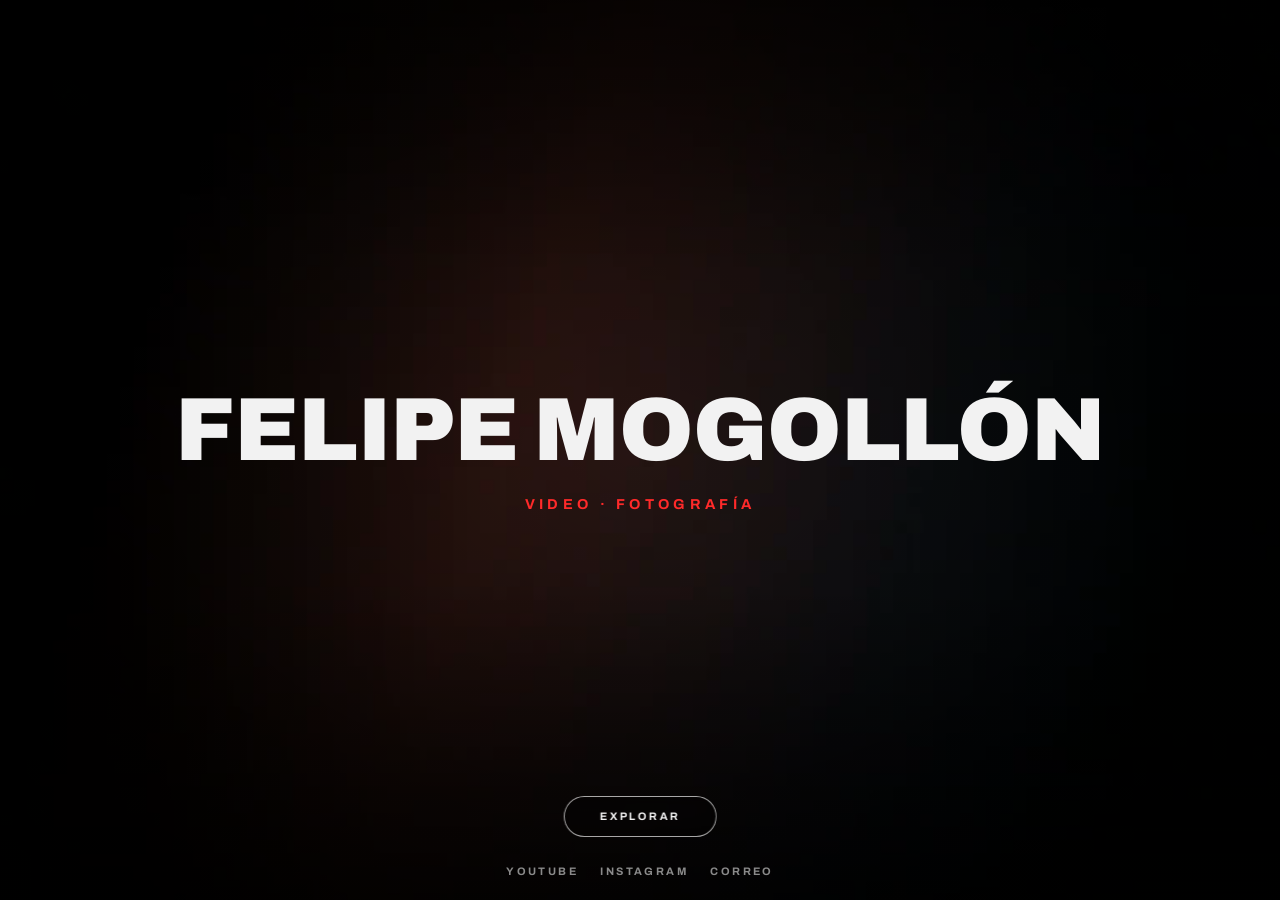
==== index.html @ 90b09fc2 "Portafolio: puerta con video y galería justificada Sitio estático de dos páginas, sin dependencias. " ====
<!doctype html>
<html lang="es">
<head>
<meta charset="utf-8">
<meta name="viewport" content="width=device-width,initial-scale=1">
<title>Felipe Mogollón</title>
<meta name="description" content="Portafolio de video y fotografía.">
<link rel="preconnect" href="https://fonts.googleapis.com">
<link rel="preconnect" href="https://fonts.gstatic.com" crossorigin>
<link href="https://fonts.googleapis.com/css2?family=Archivo:wght@400;700;900&display=swap" rel="stylesheet">
<link rel="stylesheet" href="css/estilo.css">
</head>
<body>

<header class="puerta">
  <video id="fondo" autoplay muted loop playsinline></video>

  <div class="centro">
    <h1 id="nombre"></h1>
    <p class="oficio" id="oficio"></p>
  </div>

  <a class="explorar rotulo" href="trabajo.html">Explorar</a>

  <nav class="redes rotulo">
    <a id="aYoutube" target="_blank" rel="noopener">YouTube</a>
    <a id="aInstagram" target="_blank" rel="noopener">Instagram</a>
    <a id="aCorreo">Correo</a>
  </nav>
</header>

<script src="contenido.js"></script>
<script>
  const C = window.CONTENIDO;
  document.documentElement.style.setProperty('--acento', C.acento);
  document.title = C.nombre.replace(/\b\p{Lu}+\b/gu, w => w[0] + w.slice(1).toLowerCase());
  nombre.textContent = C.nombre;
  oficio.textContent = C.oficio;

  const v = document.getElementById('fondo');
  v.poster = C.puerta.poster || '';
  v.src    = C.puerta.video;
  // si no hay video todavía, se queda el poster como imagen de fondo
  v.addEventListener('error', () => {
    if (!C.puerta.poster) return;
    const img = document.createElement('img');
    img.className = 'fondo'; img.src = C.puerta.poster; img.alt = '';
    v.replaceWith(img);
  });

  aYoutube.href   = C.enlaces.youtube;
  aInstagram.href = C.enlaces.instagram;
  aCorreo.href    = 'mailto:' + C.enlaces.correo;
</script>
</body>
</html>
---- css/estilo.css ----
/* ═══ base ═══════════════════════════════════════════════════════ */
:root{
  --acento:#ff2a2a;
  --fondo:#121212;
  --fondo2:#1a1a1a;
  --tinta:#f2f2f2;
  --tenue:#8a8a8a;
  --fila:260px;            /* altura base de cada fila de la rejilla */
  --hueco:8px;
}

*{box-sizing:border-box;margin:0;padding:0}
html{scroll-behavior:smooth}
body{
  background:var(--fondo);
  color:var(--tinta);
  font-family:"Archivo","Helvetica Neue",Helvetica,Arial,sans-serif;
  -webkit-font-smoothing:antialiased;
  overflow-x:hidden;
}
a{color:inherit;text-decoration:none}
img,video{display:block;max-width:100%}

.rotulo{
  font-size:.68rem;
  font-weight:700;
  letter-spacing:.22em;
  text-transform:uppercase;
}

/* ═══ la puerta ══════════════════════════════════════════════════ */
.puerta{
  position:relative;
  height:100svh;
  display:grid;
  place-items:center;
  overflow:hidden;
}
.puerta video,.puerta img.fondo{
  position:absolute;inset:0;
  width:100%;height:100%;
  object-fit:cover;
  z-index:0;
}
.puerta::after{
  content:"";
  position:absolute;inset:0;
  background:
    radial-gradient(ellipse at center,rgba(0,0,0,.25) 0%,rgba(0,0,0,.72) 100%),
    linear-gradient(to bottom,rgba(0,0,0,.45),transparent 30%,transparent 65%,rgba(0,0,0,.65));
  z-index:1;
}
.puerta .centro{position:relative;z-index:2;text-align:center;padding:0 24px}
.puerta h1{
  font-size:clamp(2rem,7.5vw,5.6rem);
  font-weight:900;
  letter-spacing:-.01em;
  line-height:.95;
  text-transform:uppercase;
}
.puerta .oficio{
  margin-top:1.4rem;
  color:var(--acento);
  font-size:clamp(.7rem,1.4vw,.9rem);
  font-weight:700;
  letter-spacing:.3em;
  text-transform:uppercase;
}
.explorar{
  position:absolute;
  left:50%;bottom:7vh;
  transform:translateX(-50%);
  z-index:2;
  display:inline-block;
  padding:.85rem 2.2rem;
  border:1px solid rgba(255,255,255,.65);
  border-radius:999px;
  background:rgba(0,0,0,.15);
  backdrop-filter:blur(6px);
  transition:background .25s,color .25s,border-color .25s;
}
.explorar:hover{background:var(--tinta);color:#000;border-color:var(--tinta)}
.puerta .redes{
  position:absolute;left:50%;bottom:2.6vh;transform:translateX(-50%);
  z-index:2;display:flex;gap:1.4rem;color:var(--tenue);
}
.puerta .redes a:hover{color:var(--tinta)}

/* ═══ cabecera de la galería ═════════════════════════════════════ */
.cabecera{
  position:sticky;top:0;z-index:40;
  display:grid;
  grid-template-columns:1fr auto 1fr;
  align-items:center;
  padding:1.3rem 2rem;
  background:rgba(18,18,18,.82);
  backdrop-filter:blur(14px);
  border-bottom:1px solid rgba(255,255,255,.06);
}
.cabecera nav{display:flex;gap:1.6rem;color:var(--tenue)}
.cabecera nav a:hover{color:var(--tinta)}
.cabecera .derecha{justify-self:end}
.monograma{
  font-size:1.5rem;font-weight:900;letter-spacing:-.06em;
  color:var(--acento);
}

/* ═══ título de sección ══════════════════════════════════════════ */
.titulo{
  text-align:center;
  padding:5.5rem 1.5rem 2.5rem;
}
.titulo h2{
  font-size:clamp(1.6rem,4vw,2.6rem);
  font-weight:900;letter-spacing:.04em;text-transform:uppercase;
}
.titulo p{margin-top:.9rem;color:var(--tenue);font-size:.95rem}

/* ═══ filtros ════════════════════════════════════════════════════ */
.filtros{
  display:flex;justify-content:center;flex-wrap:wrap;gap:.5rem;
  padding:0 1.5rem 2.5rem;
}
.filtros button{
  font:inherit;cursor:pointer;
  padding:.55rem 1.3rem;
  border:1px solid rgba(255,255,255,.18);
  border-radius:999px;
  background:transparent;color:var(--tenue);
  transition:.2s;
}
.filtros button:hover{color:var(--tinta);border-color:rgba(255,255,255,.45)}
.filtros button[aria-pressed="true"]{
  background:var(--tinta);color:#000;border-color:var(--tinta);
}

/* ═══ la rejilla justificada ═════════════════════════════════════
   Cada pieza crece en proporción a su formato, así que todas las de
   una misma fila acaban con la misma altura. Sin librerías.         */
.rejilla{
  display:flex;flex-wrap:wrap;gap:var(--hueco);
  padding:0 var(--hueco) 6rem;
}
.rejilla::after{content:"";flex-grow:9999}   /* la última fila no se estira */

.pieza{
  position:relative;
  flex:calc(var(--r) * 100) 1 calc(var(--r) * var(--fila));  /* x100: si la suma de flex-grow de una fila baja de 1, no se reparte todo el hueco */
  aspect-ratio:var(--r);
  overflow:hidden;
  background:var(--fondo2);
  cursor:pointer;
  border:0;padding:0;
  font:inherit;color:inherit;text-align:left;
}
.pieza > img,.pieza > video{
  width:100%;height:100%;object-fit:cover;
  transition:transform .6s cubic-bezier(.2,.7,.2,1),filter .4s;
}
.pieza:hover > img,.pieza:hover > video{transform:scale(1.045)}

.velo{
  position:absolute;inset:0;
  display:flex;flex-direction:column;justify-content:flex-end;
  padding:1.1rem 1.2rem;
  background:linear-gradient(to top,rgba(0,0,0,.85) 0%,rgba(0,0,0,.25) 38%,transparent 65%);
  opacity:0;transition:opacity .35s;
}
.pieza:hover .velo,.pieza:focus-visible .velo{opacity:1}
.velo h3{font-size:.95rem;font-weight:700;letter-spacing:.01em}
.velo span{margin-top:.25rem;color:var(--tenue);font-size:.75rem;letter-spacing:.12em;text-transform:uppercase}

.marca{                       /* la etiqueta de arriba a la izquierda */
  position:absolute;top:.9rem;left:.9rem;
  padding:.3rem .6rem;
  border-radius:3px;
  background:rgba(0,0,0,.55);
  backdrop-filter:blur(4px);
  font-size:.6rem;font-weight:700;letter-spacing:.18em;text-transform:uppercase;
  opacity:.9;
}
.marca.yt{background:var(--acento);color:#fff}

.play{                        /* el triángulo del centro */
  position:absolute;inset:0;margin:auto;
  width:56px;height:56px;
  display:grid;place-items:center;
  border:1px solid rgba(255,255,255,.7);
  border-radius:50%;
  background:rgba(0,0,0,.3);
  backdrop-filter:blur(4px);
  transition:.3s;
}
.pieza:hover .play{background:var(--tinta);border-color:var(--tinta)}
.play svg{width:16px;height:16px;fill:#fff;margin-left:3px;transition:.3s}
.pieza:hover .play svg{fill:#000}

.oculta{display:none}

/* ═══ sobre mí + contacto ════════════════════════════════════════ */
.sobre{
  max-width:620px;margin:0 auto;
  padding:0 1.5rem 7rem;
  text-align:center;
}
.sobre p{font-size:1.12rem;line-height:1.75;color:#cfcfcf}
.sobre .correo{
  display:inline-block;margin-top:2.2rem;
  font-size:clamp(1.1rem,3vw,1.9rem);font-weight:900;
  letter-spacing:-.01em;
  border-bottom:2px solid var(--acento);padding-bottom:.2rem;
}
.sobre .correo:hover{color:var(--acento)}

.pie{
  display:flex;justify-content:space-between;align-items:center;flex-wrap:wrap;gap:1rem;
  padding:2rem;
  border-top:1px solid rgba(255,255,255,.06);
  color:var(--tenue);
}
.pie nav{display:flex;gap:1.5rem}
.pie a:hover{color:var(--tinta)}

/* ═══ visor (lightbox) ═══════════════════════════════════════════ */
.visor{
  position:fixed;inset:0;z-index:100;
  display:none;place-items:center;
  padding:clamp(1rem,4vw,3rem);
  background:rgba(8,8,8,.96);
  backdrop-filter:blur(10px);
}
.visor[open]{display:grid}
.visor .lienzo{
  position:relative;
  max-width:min(1400px,100%);
  max-height:100%;
  display:grid;place-items:center;
}
.visor img,.visor video{max-width:100%;max-height:82vh;object-fit:contain}
.visor iframe{width:min(1400px,92vw);aspect-ratio:16/9;max-height:82vh;border:0}
.visor .pieDeVisor{
  margin-top:1.1rem;text-align:center;color:var(--tenue);
  display:flex;gap:1.2rem;align-items:center;justify-content:center;flex-wrap:wrap;
}
.visor .pieDeVisor strong{color:var(--tinta);font-weight:700}
.visor .pieDeVisor a{color:var(--acento);border-bottom:1px solid currentColor}
.visor .cerrar,.visor .flecha{
  position:fixed;z-index:101;
  width:46px;height:46px;
  display:grid;place-items:center;
  border:1px solid rgba(255,255,255,.2);border-radius:50%;
  background:rgba(0,0,0,.4);color:var(--tinta);
  font-size:1.1rem;cursor:pointer;
  transition:.2s;
}
.visor .cerrar:hover,.visor .flecha:hover{background:var(--tinta);color:#000}
.visor .cerrar{top:1.4rem;right:1.4rem}
.visor .flecha.izq{left:1.4rem;top:50%;transform:translateY(-50%)}
.visor .flecha.der{right:1.4rem;top:50%;transform:translateY(-50%)}

/* ═══ móvil ══════════════════════════════════════════════════════ */
@media (max-width:760px){
  :root{--fila:150px;--hueco:5px}
  .cabecera{padding:1rem 1.1rem;grid-template-columns:1fr auto}
  .cabecera nav{gap:1.1rem;font-size:.62rem}
  .cabecera .derecha{display:none}       /* los enlaces ya están en el pie */
  .monograma{font-size:1.25rem}
  .titulo{padding:3.2rem 1.2rem 1.6rem}
  .filtros{gap:.4rem;padding-bottom:1.8rem}
  .filtros button{padding:.5rem 1rem;font-size:.62rem}
  .velo{opacity:1;background:linear-gradient(to top,rgba(0,0,0,.8) 0%,transparent 45%)}
  .play{width:44px;height:44px}
  .sobre{padding-bottom:4.5rem}
  .pie{flex-direction:column;text-align:center}
  .visor .flecha{top:auto;bottom:1.4rem;transform:none}
}

@media (prefers-reduced-motion:reduce){
  *{animation:none!important;transition:none!important}
  html{scroll-behavior:auto}
}
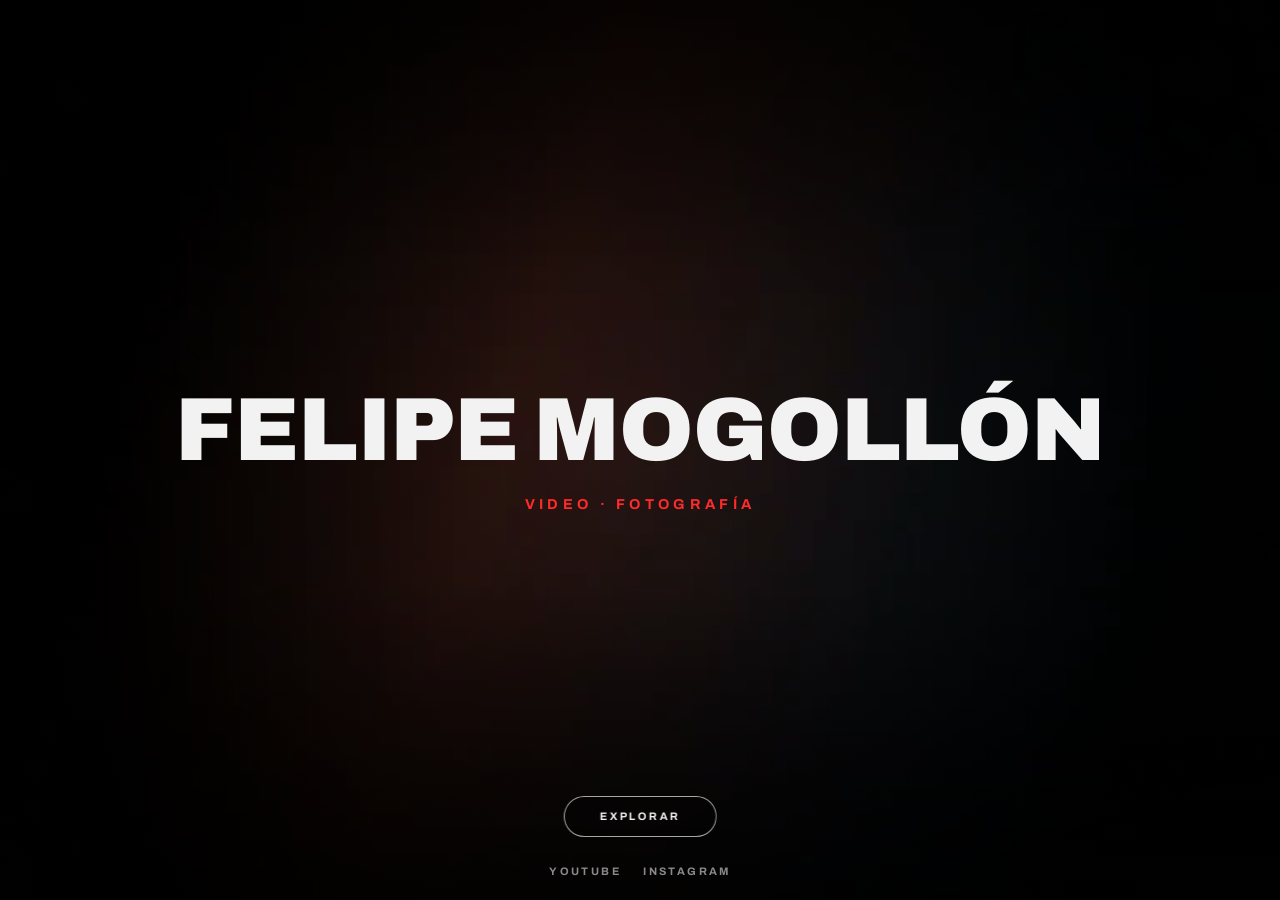
==== commit d972aa02: "Rejilla más densa, hover como la referencia y videos reales - Quita el bloque de "sobre mí" y el cor" ====
--- a/index.html
+++ b/index.html
@@ -25,7 +25,6 @@
   <nav class="redes rotulo">
     <a id="aYoutube" target="_blank" rel="noopener">YouTube</a>
     <a id="aInstagram" target="_blank" rel="noopener">Instagram</a>
-    <a id="aCorreo">Correo</a>
   </nav>
 </header>
 
@@ -50,7 +49,6 @@
 
   aYoutube.href   = C.enlaces.youtube;
   aInstagram.href = C.enlaces.instagram;
-  aCorreo.href    = 'mailto:' + C.enlaces.correo;
 </script>
 </body>
 </html>
--- a/css/estilo.css
+++ b/css/estilo.css
@@ -5,7 +5,7 @@
   --fondo2:#1a1a1a;
   --tinta:#f2f2f2;
   --tenue:#8a8a8a;
-  --fila:260px;            /* altura base de cada fila de la rejilla */
+  --fila:200px;            /* altura base de cada fila: más baja = más piezas por fila */
   --hueco:8px;
 }
 
@@ -153,65 +153,56 @@
   border:0;padding:0;
   font:inherit;color:inherit;text-align:left;
 }
+/* En reposo solo se ve la imagen. Al pasar el ratón se apaga y aparece
+   el título: igual que en la referencia. */
 .pieza > img,.pieza > video{
   width:100%;height:100%;object-fit:cover;
-  transition:transform .6s cubic-bezier(.2,.7,.2,1),filter .4s;
-}
-.pieza:hover > img,.pieza:hover > video{transform:scale(1.045)}
+  transition:transform .7s cubic-bezier(.2,.7,.2,1),filter .4s ease;
+}
+.pieza:hover > img,.pieza:hover > video,
+.pieza:focus-visible > img,.pieza:focus-visible > video{
+  transform:scale(1.06);
+  filter:brightness(.38) saturate(1.1);
+}
 
 .velo{
   position:absolute;inset:0;
   display:flex;flex-direction:column;justify-content:flex-end;
   padding:1.1rem 1.2rem;
-  background:linear-gradient(to top,rgba(0,0,0,.85) 0%,rgba(0,0,0,.25) 38%,transparent 65%);
-  opacity:0;transition:opacity .35s;
+  opacity:0;transition:opacity .3s ease;
 }
 .pieza:hover .velo,.pieza:focus-visible .velo{opacity:1}
-.velo h3{font-size:.95rem;font-weight:700;letter-spacing:.01em}
-.velo span{margin-top:.25rem;color:var(--tenue);font-size:.75rem;letter-spacing:.12em;text-transform:uppercase}
-
-.marca{                       /* la etiqueta de arriba a la izquierda */
-  position:absolute;top:.9rem;left:.9rem;
-  padding:.3rem .6rem;
-  border-radius:3px;
-  background:rgba(0,0,0,.55);
-  backdrop-filter:blur(4px);
-  font-size:.6rem;font-weight:700;letter-spacing:.18em;text-transform:uppercase;
-  opacity:.9;
-}
-.marca.yt{background:var(--acento);color:#fff}
+.velo h3{
+  font-size:.92rem;font-weight:700;line-height:1.3;
+  transform:translateY(8px);
+  transition:transform .4s cubic-bezier(.2,.7,.2,1);
+}
+.pieza:hover .velo h3,.pieza:focus-visible .velo h3{transform:none}
+.velo span{margin-top:.3rem;color:#b9b9b9;font-size:.7rem;letter-spacing:.12em;text-transform:uppercase}
+
+.marca{                       /* qué es: aparece con el resto */
+  position:absolute;top:1rem;left:1.2rem;
+  font-size:.6rem;font-weight:700;letter-spacing:.2em;text-transform:uppercase;
+  color:var(--acento);
+  opacity:0;transition:opacity .3s ease;
+}
+.pieza:hover .marca,.pieza:focus-visible .marca{opacity:1}
 
 .play{                        /* el triángulo del centro */
   position:absolute;inset:0;margin:auto;
-  width:56px;height:56px;
+  width:52px;height:52px;
   display:grid;place-items:center;
-  border:1px solid rgba(255,255,255,.7);
+  border:1px solid rgba(255,255,255,.75);
   border-radius:50%;
-  background:rgba(0,0,0,.3);
-  backdrop-filter:blur(4px);
-  transition:.3s;
-}
-.pieza:hover .play{background:var(--tinta);border-color:var(--tinta)}
-.play svg{width:16px;height:16px;fill:#fff;margin-left:3px;transition:.3s}
-.pieza:hover .play svg{fill:#000}
+  opacity:0;transform:scale(.88);
+  transition:opacity .3s ease,transform .4s cubic-bezier(.2,.7,.2,1),background .3s;
+}
+.pieza:hover .play,.pieza:focus-visible .play{opacity:1;transform:none}
+.play svg{width:15px;height:15px;fill:#fff;margin-left:3px}
 
 .oculta{display:none}
 
-/* ═══ sobre mí + contacto ════════════════════════════════════════ */
-.sobre{
-  max-width:620px;margin:0 auto;
-  padding:0 1.5rem 7rem;
-  text-align:center;
-}
-.sobre p{font-size:1.12rem;line-height:1.75;color:#cfcfcf}
-.sobre .correo{
-  display:inline-block;margin-top:2.2rem;
-  font-size:clamp(1.1rem,3vw,1.9rem);font-weight:900;
-  letter-spacing:-.01em;
-  border-bottom:2px solid var(--acento);padding-bottom:.2rem;
-}
-.sobre .correo:hover{color:var(--acento)}
-
+/* ═══ pie ════════════════════════════════════════════════════════ */
 .pie{
   display:flex;justify-content:space-between;align-items:center;flex-wrap:wrap;gap:1rem;
   padding:2rem;
@@ -258,9 +249,12 @@
 .visor .flecha.izq{left:1.4rem;top:50%;transform:translateY(-50%)}
 .visor .flecha.der{right:1.4rem;top:50%;transform:translateY(-50%)}
 
+/* ═══ pantallas anchas ═══════════════════════════════════════════ */
+@media (min-width:1500px){ :root{--fila:240px} }
+
 /* ═══ móvil ══════════════════════════════════════════════════════ */
 @media (max-width:760px){
-  :root{--fila:150px;--hueco:5px}
+  :root{--fila:95px;--hueco:4px}
   .cabecera{padding:1rem 1.1rem;grid-template-columns:1fr auto}
   .cabecera nav{gap:1.1rem;font-size:.62rem}
   .cabecera .derecha{display:none}       /* los enlaces ya están en el pie */
@@ -268,9 +262,13 @@
   .titulo{padding:3.2rem 1.2rem 1.6rem}
   .filtros{gap:.4rem;padding-bottom:1.8rem}
   .filtros button{padding:.5rem 1rem;font-size:.62rem}
-  .velo{opacity:1;background:linear-gradient(to top,rgba(0,0,0,.8) 0%,transparent 45%)}
-  .play{width:44px;height:44px}
-  .sobre{padding-bottom:4.5rem}
+  .velo{opacity:1;padding:.7rem .8rem;background:linear-gradient(to top,rgba(0,0,0,.85) 0%,transparent 55%)}
+  .velo h3{font-size:.72rem;transform:none}
+  .velo span{display:none}
+  .marca{opacity:1;top:.6rem;left:.8rem;font-size:.52rem}
+  .play{opacity:1;transform:none;width:36px;height:36px}
+  .pieza > img,.pieza > video{filter:brightness(.78)}
+  .rejilla{padding-bottom:3.5rem}
   .pie{flex-direction:column;text-align:center}
   .visor .flecha{top:auto;bottom:1.4rem;transform:none}
 }
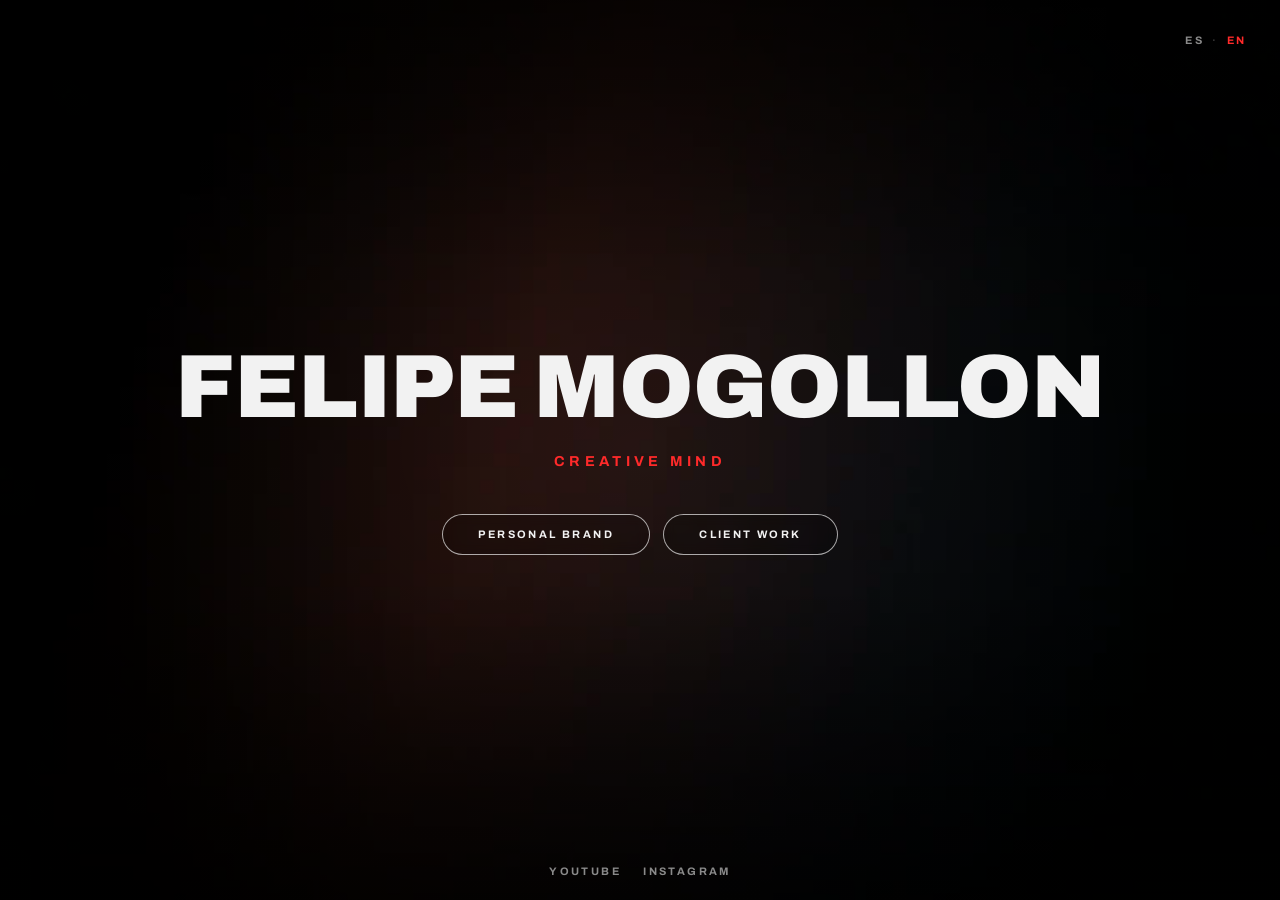
==== commit 981e8b23: "Dos partes, portada nueva y sitio en español e inglés - La portada dice FELIPE MOGOLLON / creative m" ====
--- a/index.html
+++ b/index.html
@@ -3,8 +3,8 @@
 <head>
 <meta charset="utf-8">
 <meta name="viewport" content="width=device-width,initial-scale=1">
-<title>Felipe Mogollón</title>
-<meta name="description" content="Portafolio de video y fotografía.">
+<title>Felipe Mogollon</title>
+<meta name="description" content="Creative mind. Video y fotografía.">
 <link rel="preconnect" href="https://fonts.googleapis.com">
 <link rel="preconnect" href="https://fonts.gstatic.com" crossorigin>
 <link href="https://fonts.googleapis.com/css2?family=Archivo:wght@400;700;900&display=swap" rel="stylesheet">
@@ -15,12 +15,17 @@
 <header class="puerta">
   <video id="fondo" autoplay muted loop playsinline></video>
 
+  <div class="selector rotulo" id="idioma"></div>
+
   <div class="centro">
     <h1 id="nombre"></h1>
     <p class="oficio" id="oficio"></p>
+
+    <nav class="puertas">
+      <a class="explorar rotulo" href="marca.html"   data-t="marca"></a>
+      <a class="explorar rotulo" href="galerias.html" data-t="externo"></a>
+    </nav>
   </div>
-
-  <a class="explorar rotulo" href="trabajo.html">Explorar</a>
 
   <nav class="redes rotulo">
     <a id="aYoutube" target="_blank" rel="noopener">YouTube</a>
@@ -28,18 +33,18 @@
   </nav>
 </header>
 
+<script src="js/idioma.js"></script>
 <script src="contenido.js"></script>
 <script>
   const C = window.CONTENIDO;
   document.documentElement.style.setProperty('--acento', C.acento);
-  document.title = C.nombre.replace(/\b\p{Lu}+\b/gu, w => w[0] + w.slice(1).toLowerCase());
   nombre.textContent = C.nombre;
   oficio.textContent = C.oficio;
+  aplicarIdioma();
 
   const v = document.getElementById('fondo');
   v.poster = C.puerta.poster || '';
   v.src    = C.puerta.video;
-  // si no hay video todavía, se queda el poster como imagen de fondo
   v.addEventListener('error', () => {
     if (!C.puerta.poster) return;
     const img = document.createElement('img');
--- a/css/estilo.css
+++ b/css/estilo.css
@@ -66,11 +66,11 @@
   letter-spacing:.3em;
   text-transform:uppercase;
 }
+.puertas{
+  margin-top:2.8rem;
+  display:flex;justify-content:center;flex-wrap:wrap;gap:.8rem;
+}
 .explorar{
-  position:absolute;
-  left:50%;bottom:7vh;
-  transform:translateX(-50%);
-  z-index:2;
   display:inline-block;
   padding:.85rem 2.2rem;
   border:1px solid rgba(255,255,255,.65);
@@ -85,6 +85,24 @@
   z-index:2;display:flex;gap:1.4rem;color:var(--tenue);
 }
 .puerta .redes a:hover{color:var(--tinta)}
+
+/* el selector de idioma */
+.selector{display:inline-flex;align-items:center;gap:.4rem;color:var(--tenue)}
+.selector i{opacity:.4;font-style:normal}
+.selector button{
+  font:inherit;letter-spacing:inherit;text-transform:inherit;
+  background:none;border:0;padding:.1rem;cursor:pointer;color:var(--tenue);
+  transition:color .2s;
+}
+.selector button:hover{color:var(--tinta)}
+.selector button[aria-pressed="true"]{color:var(--acento)}
+.puerta .selector{position:absolute;top:2rem;right:2rem;z-index:3}
+
+/* la página en la que estás, marcada en el menú */
+.cabecera nav a.aqui{color:var(--tinta)}
+.cabecera nav a.aqui::after{
+  content:"";display:block;height:1px;margin-top:.3rem;background:var(--acento);
+}
 
 /* ═══ cabecera de la galería ═════════════════════════════════════ */
 .cabecera{
@@ -116,6 +134,36 @@
 }
 .titulo p{margin-top:.9rem;color:var(--tenue);font-size:.95rem}
 
+/* ═══ galerías ═══════════════════════════════════════════════════ */
+.miga{
+  margin-bottom:1rem;
+  color:var(--tenue);
+}
+.miga a{border-bottom:1px solid transparent}
+.miga a:hover{color:var(--tinta);border-bottom-color:var(--acento)}
+
+/* las tarjetas son más grandes que las piezas y llenan la fila */
+.rejilla.tarjetas::after{content:none}
+.tarjeta{
+  text-decoration:none;
+  flex-basis:calc(var(--r) * var(--fila) * 2);
+  max-height:430px;
+}
+.rotuloTarjeta{
+  position:absolute;left:0;right:0;bottom:0;
+  display:flex;flex-direction:column;gap:.25rem;
+  padding:1.2rem 1.3rem;
+  background:linear-gradient(to top,rgba(0,0,0,.9) 0%,rgba(0,0,0,.35) 55%,transparent 100%);
+}
+.rotuloTarjeta strong{
+  font-size:1.05rem;font-weight:900;letter-spacing:.06em;text-transform:uppercase;
+}
+.rotuloTarjeta span{
+  font-size:.65rem;font-weight:700;letter-spacing:.18em;text-transform:uppercase;color:var(--tenue);
+}
+.tarjeta:hover .rotuloTarjeta strong{color:#fff}
+.tarjeta:hover > img{filter:brightness(.55) saturate(1.05)}
+
 /* ═══ filtros ════════════════════════════════════════════════════ */
 .filtros{
   display:flex;justify-content:center;flex-wrap:wrap;gap:.5rem;
@@ -199,6 +247,28 @@
 }
 .pieza:hover .play,.pieza:focus-visible .play{opacity:1;transform:none}
 .play svg{width:15px;height:15px;fill:#fff;margin-left:3px}
+
+/* un reel del que solo tenemos el enlace: tarjeta sobria con el título */
+.pieza.sinPortada{
+  background:linear-gradient(145deg,#232327,#17171a);
+  border:1px solid rgba(255,255,255,.07);
+}
+.pieza.sinPortada .velo{opacity:1;justify-content:center;text-align:center}
+.pieza.sinPortada .velo h3{transform:none}
+.pieza.sinPortada .play{opacity:.5;transform:none;top:auto;bottom:1.2rem}
+.pieza.sinPortada .marca{opacity:1;color:var(--acento)}
+.pieza.sinPortada .velo h3{font-size:.85rem;padding:0 .6rem}
+.pieza.sinPortada:hover .play{opacity:1;background:var(--tinta)}
+.pieza.sinPortada:hover .play svg{fill:#000}
+
+/* el visor, cuando lo que se abre es vertical */
+.visor iframe.vertical{
+  width:min(420px,92vw);
+  aspect-ratio:9/16;
+  max-height:82vh;
+  background:#fff;
+  border-radius:4px;
+}
 
 .oculta{display:none}
 
@@ -267,7 +337,6 @@
   .velo span{display:none}
   .marca{opacity:1;top:.6rem;left:.8rem;font-size:.52rem}
   .play{opacity:1;transform:none;width:36px;height:36px}
-  .pieza > img,.pieza > video{filter:brightness(.78)}
   .rejilla{padding-bottom:3.5rem}
   .pie{flex-direction:column;text-align:center}
   .visor .flecha{top:auto;bottom:1.4rem;transform:none}
